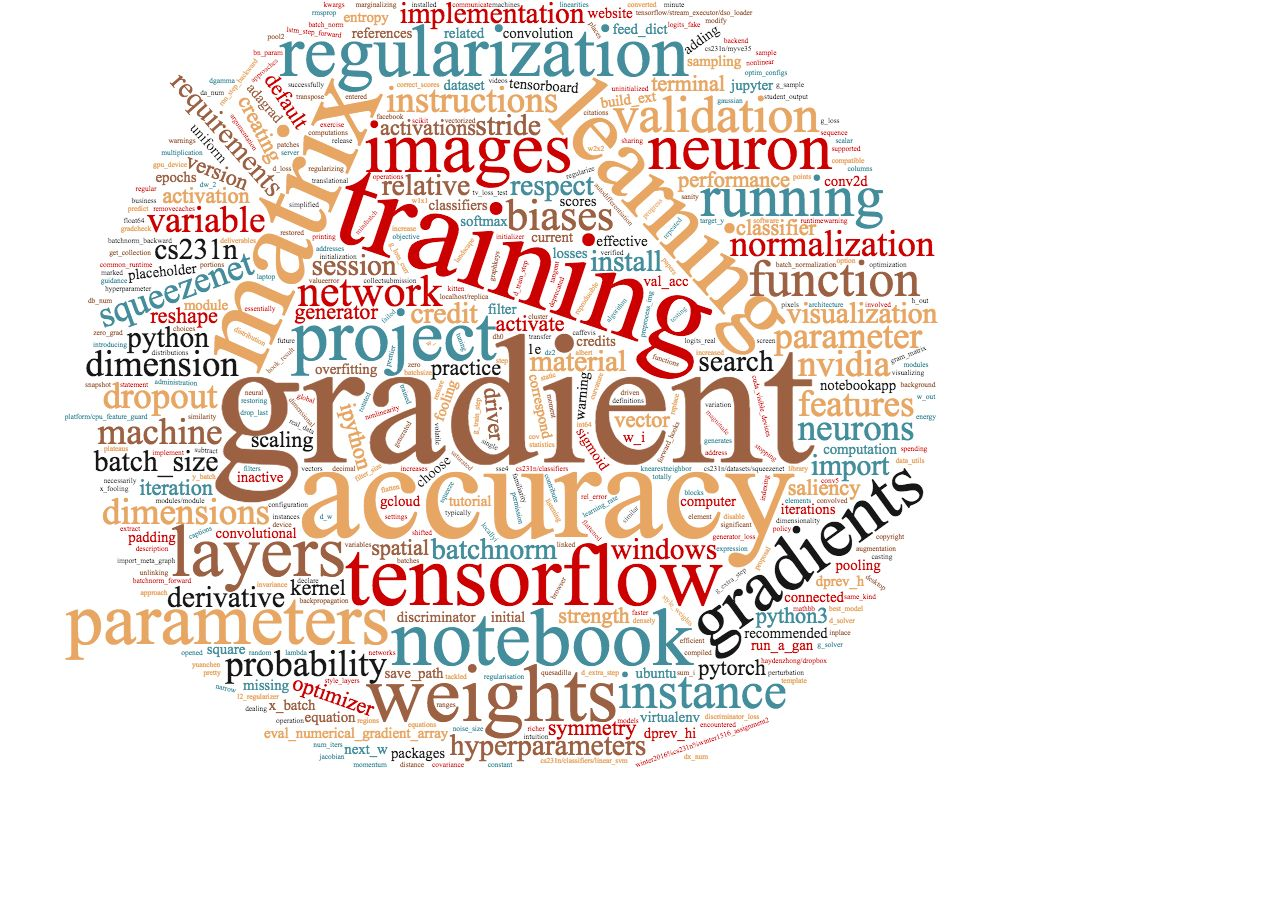
==== src/forum_archive_server/wordclouds/consolidated/index.html @ 58bf1335 "Added wordclouds" ====
<!DOCTYPE html>
<html>
<head>
<!-- This Word Cloud was created at https://WordClouds.com -->
<title>Word Cloud</title>
</head>
<body style="margin:0">
<img alt="Word Cloud" src="wordcloud.jpg" usemap="#wordCloudMap">
<map name="wordCloudMap">
<area shape="rect" alt="16" href="http://mono.stanford.edu:8080/serveFaqs?req=getFaqs&keyword=w_2" coords="424,340,440,348" target="wordcloud">
<area shape="rect" alt="12" href="http://mono.stanford.edu:8080/serveFaqs?req=getFaqs&keyword=cov" coords="528,432,540,440" target="wordcloud">
<area shape="rect" alt="12" href="http://mono.stanford.edu:8080/serveFaqs?req=getFaqs&keyword=dz2" coords="544,348,556,356" target="wordcloud">
<area shape="rect" alt="12" href="http://mono.stanford.edu:8080/serveFaqs?req=getFaqs&keyword=dh0" coords="492,332,504,340" target="wordcloud">
<area shape="rect" alt="20" href="http://mono.stanford.edu:8080/serveFaqs?req=getFaqs&keyword=d_w" coords="316,512,336,524" target="wordcloud">
<area shape="rect" alt="24" href="http://mono.stanford.edu:8080/serveFaqs?req=getFaqs&keyword=w2x2" coords="584,144,608,152" target="wordcloud">
<area shape="rect" alt="12" href="http://mono.stanford.edu:8080/serveFaqs?req=getFaqs&keyword=step" coords="496,356,508,368" target="wordcloud">
<area shape="rect" alt="20" href="http://mono.stanford.edu:8080/serveFaqs?req=getFaqs&keyword=zero" coords="404,360,424,368" target="wordcloud">
<area shape="rect" alt="20" href="http://mono.stanford.edu:8080/serveFaqs?req=getFaqs&keyword=w1x1" coords="408,196,428,204" target="wordcloud">
<area shape="rect" alt="24" href="http://mono.stanford.edu:8080/serveFaqs?req=getFaqs&keyword=dw_2" coords="196,180,220,192" target="wordcloud">
<area shape="rect" alt="20" href="http://mono.stanford.edu:8080/serveFaqs?req=getFaqs&keyword=sse4" coords="492,464,512,472" target="wordcloud">
<area shape="rect" alt="20" href="http://mono.stanford.edu:8080/serveFaqs?req=getFaqs&keyword=sum_i" coords="676,668,696,680" target="wordcloud">
<area shape="rect" alt="24" href="http://mono.stanford.edu:8080/serveFaqs?req=getFaqs&keyword=h_out" coords="908,296,932,308" target="wordcloud">
<area shape="rect" alt="20" href="http://mono.stanford.edu:8080/serveFaqs?req=getFaqs&keyword=w_out" coords="916,392,936,404" target="wordcloud">
<area shape="rect" alt="16" href="http://mono.stanford.edu:8080/serveFaqs?req=getFaqs&keyword=int64" coords="576,420,592,428" target="wordcloud">
<area shape="rect" alt="24" href="http://mono.stanford.edu:8080/serveFaqs?req=getFaqs&keyword=pool2" coords="264,32,288,44" target="wordcloud">
<area shape="rect" alt="20" href="http://mono.stanford.edu:8080/serveFaqs?req=getFaqs&keyword=conv5" coords="820,476,840,484" target="wordcloud">
<area shape="rect" alt="24" href="http://mono.stanford.edu:8080/serveFaqs?req=getFaqs&keyword=scalar" coords="832,136,856,144" target="wordcloud">
<area shape="rect" alt="28" href="http://mono.stanford.edu:8080/serveFaqs?req=getFaqs&keyword=sample" coords="752,48,780,60" target="wordcloud">
<area shape="rect" alt="20" href="http://mono.stanford.edu:8080/serveFaqs?req=getFaqs&keyword=option" coords="836,256,856,268" target="wordcloud">
<area shape="rect" alt="24" href="http://mono.stanford.edu:8080/serveFaqs?req=getFaqs&keyword=modify" coords="704,16,728,28" target="wordcloud">
<area shape="rect" alt="24" href="http://mono.stanford.edu:8080/serveFaqs?req=getFaqs&keyword=marked" coords="100,268,124,276" target="wordcloud">
<area shape="rect" alt="20" href="http://mono.stanford.edu:8080/serveFaqs?req=getFaqs&keyword=places" coords="584,20,604,40" target="wordcloud">
<area shape="rect" alt="20" href="http://mono.stanford.edu:8080/serveFaqs?req=getFaqs&keyword=global" coords="296,392,316,404" target="wordcloud">
<area shape="rect" alt="20" href="http://mono.stanford.edu:8080/serveFaqs?req=getFaqs&keyword=g_loss" coords="820,116,840,128" target="wordcloud">
<area shape="rect" alt="20" href="http://mono.stanford.edu:8080/serveFaqs?req=getFaqs&keyword=ranges" coords="436,700,456,712" target="wordcloud">
<area shape="rect" alt="28" href="http://mono.stanford.edu:8080/serveFaqs?req=getFaqs&keyword=energy" coords="912,412,940,424" target="wordcloud">
<area shape="rect" alt="16" href="http://mono.stanford.edu:8080/serveFaqs?req=getFaqs&keyword=static" coords="540,372,556,384" target="wordcloud">
<area shape="rect" alt="20" href="http://mono.stanford.edu:8080/serveFaqs?req=getFaqs&keyword=points" coords="792,172,812,184" target="wordcloud">
<area shape="rect" alt="20" href="http://mono.stanford.edu:8080/serveFaqs?req=getFaqs&keyword=server" coords="280,148,300,156" target="wordcloud">
<area shape="rect" alt="20" href="http://mono.stanford.edu:8080/serveFaqs?req=getFaqs&keyword=videos" coords="488,76,508,84" target="wordcloud">
<area shape="rect" alt="20" href="http://mono.stanford.edu:8080/serveFaqs?req=getFaqs&keyword=policy" coords="772,524,792,536" target="wordcloud">
<area shape="rect" alt="20" href="http://mono.stanford.edu:8080/serveFaqs?req=getFaqs&keyword=pixels" coords="780,300,800,312" target="wordcloud">
<area shape="rect" alt="20" href="http://mono.stanford.edu:8080/serveFaqs?req=getFaqs&keyword=scikit" coords="412,116,432,124" target="wordcloud">
<area shape="rect" alt="20" href="http://mono.stanford.edu:8080/serveFaqs?req=getFaqs&keyword=device" coords="272,520,292,528" target="wordcloud">
<area shape="rect" alt="24" href="http://mono.stanford.edu:8080/serveFaqs?req=getFaqs&keyword=mathbb" coords="792,604,816,612" target="wordcloud">
<area shape="rect" alt="24" href="http://mono.stanford.edu:8080/serveFaqs?req=getFaqs&keyword=random" coords="248,648,272,656" target="wordcloud">
<area shape="rect" alt="24" href="http://mono.stanford.edu:8080/serveFaqs?req=getFaqs&keyword=opened" coords="180,648,204,660" target="wordcloud">
<area shape="rect" alt="28" href="http://mono.stanford.edu:8080/serveFaqs?req=getFaqs&keyword=kwargs" coords="320,0,348,12" target="wordcloud">
<area shape="rect" alt="20" href="http://mono.stanford.edu:8080/serveFaqs?req=getFaqs&keyword=d_loss" coords="272,164,292,176" target="wordcloud">
<area shape="rect" alt="24" href="http://mono.stanford.edu:8080/serveFaqs?req=getFaqs&keyword=models" coords="616,716,640,724" target="wordcloud">
<area shape="rect" alt="20" href="http://mono.stanford.edu:8080/serveFaqs?req=getFaqs&keyword=single" coords="480,436,500,452" target="wordcloud">
<area shape="rect" alt="20" href="http://mono.stanford.edu:8080/serveFaqs?req=getFaqs&keyword=laptop" coords="256,272,276,284" target="wordcloud">
<area shape="rect" alt="20" href="http://mono.stanford.edu:8080/serveFaqs?req=getFaqs&keyword=screen" coords="756,336,776,344" target="wordcloud">
<area shape="rect" alt="24" href="http://mono.stanford.edu:8080/serveFaqs?req=getFaqs&keyword=faster" coords="628,608,652,616" target="wordcloud">
<area shape="rect" alt="28" href="http://mono.stanford.edu:8080/serveFaqs?req=getFaqs&keyword=dgamma" coords="208,76,236,88" target="wordcloud">
<area shape="rect" alt="24" href="http://mono.stanford.edu:8080/serveFaqs?req=getFaqs&keyword=pretty" coords="200,668,224,680" target="wordcloud">
<area shape="rect" alt="24" href="http://mono.stanford.edu:8080/serveFaqs?req=getFaqs&keyword=kitten" coords="444,284,468,292" target="wordcloud">
<area shape="rect" alt="16" href="http://mono.stanford.edu:8080/serveFaqs?req=getFaqs&keyword=papers" coords="660,256,676,276" target="wordcloud">
<area shape="rect" alt="20" href="http://mono.stanford.edu:8080/serveFaqs?req=getFaqs&keyword=sanity" coords="680,192,700,204" target="wordcloud">
<area shape="rect" alt="20" href="http://mono.stanford.edu:8080/serveFaqs?req=getFaqs&keyword=neural" coords="244,388,264,396" target="wordcloud">
<area shape="rect" alt="24" href="http://mono.stanford.edu:8080/serveFaqs?req=getFaqs&keyword=richer" coords="524,724,548,732" target="wordcloud">
<area shape="rect" alt="28" href="http://mono.stanford.edu:8080/serveFaqs?req=getFaqs&keyword=da_num" coords="200,88,228,100" target="wordcloud">
<area shape="rect" alt="32" href="http://mono.stanford.edu:8080/serveFaqs?req=getFaqs&keyword=db_num" coords="84,296,116,308" target="wordcloud">
<area shape="rect" alt="24" href="http://mono.stanford.edu:8080/serveFaqs?req=getFaqs&keyword=lambda" coords="284,648,308,656" target="wordcloud">
<area shape="rect" alt="28" href="http://mono.stanford.edu:8080/serveFaqs?req=getFaqs&keyword=narrow" coords="212,684,240,696" target="wordcloud">
<area shape="rect" alt="20" href="http://mono.stanford.edu:8080/serveFaqs?req=getFaqs&keyword=future" coords="276,336,296,344" target="wordcloud">
<area shape="rect" alt="28" href="http://mono.stanford.edu:8080/serveFaqs?req=getFaqs&keyword=minute" coords="660,0,688,8" target="wordcloud">
<area shape="rect" alt="16" href="http://mono.stanford.edu:8080/serveFaqs?req=getFaqs&keyword=failed" coords="380,308,396,324" target="wordcloud">
<area shape="rect" alt="12" href="http://mono.stanford.edu:8080/serveFaqs?req=getFaqs&keyword=tuning" coords="456,332,468,352" target="wordcloud">
<area shape="rect" alt="20" href="http://mono.stanford.edu:8080/serveFaqs?req=getFaqs&keyword=blocks" coords="684,488,704,496" target="wordcloud">
<area shape="rect" alt="12" href="http://mono.stanford.edu:8080/serveFaqs?req=getFaqs&keyword=moment" coords="544,392,556,420" target="wordcloud">
<area shape="rect" alt="20" href="http://mono.stanford.edu:8080/serveFaqs?req=getFaqs&keyword=linked" coords="556,540,576,548" target="wordcloud">
<area shape="rect" alt="24" href="http://mono.stanford.edu:8080/serveFaqs?req=getFaqs&keyword=albert" coords="572,348,596,356" target="wordcloud">
<area shape="rect" alt="20" href="http://mono.stanford.edu:8080/serveFaqs?req=getFaqs&keyword=driven" coords="620,388,640,396" target="wordcloud">
<area shape="rect" alt="32" href="http://mono.stanford.edu:8080/serveFaqs?req=getFaqs&keyword=dx_num" coords="680,752,712,764" target="wordcloud">
<area shape="rect" alt="24" href="http://mono.stanford.edu:8080/serveFaqs?req=getFaqs&keyword=dealing" coords="244,704,268,716" target="wordcloud">
<area shape="rect" alt="28" href="http://mono.stanford.edu:8080/serveFaqs?req=getFaqs&keyword=casting" coords="868,552,896,564" target="wordcloud">
<area shape="rect" alt="28" href="http://mono.stanford.edu:8080/serveFaqs?req=getFaqs&keyword=float64" coords="120,216,148,224" target="wordcloud">
<area shape="rect" alt="24" href="http://mono.stanford.edu:8080/serveFaqs?req=getFaqs&keyword=choices" coords="172,324,196,332" target="wordcloud">
<area shape="rect" alt="24" href="http://mono.stanford.edu:8080/serveFaqs?req=getFaqs&keyword=entered" coords="344,92,368,100" target="wordcloud">
<area shape="rect" alt="24" href="http://mono.stanford.edu:8080/serveFaqs?req=getFaqs&keyword=tackled" coords="444,672,468,680" target="wordcloud">
<area shape="rect" alt="20" href="http://mono.stanford.edu:8080/serveFaqs?req=getFaqs&keyword=browser" coords="548,576,568,600" target="wordcloud">
<area shape="rect" alt="32" href="http://mono.stanford.edu:8080/serveFaqs?req=getFaqs&keyword=rmsprop" coords="308,8,340,20" target="wordcloud">
<area shape="rect" alt="24" href="http://mono.stanford.edu:8080/serveFaqs?req=getFaqs&keyword=shifted" coords="412,528,436,536" target="wordcloud">
<area shape="rect" alt="24" href="http://mono.stanford.edu:8080/serveFaqs?req=getFaqs&keyword=declare" coords="296,576,320,584" target="wordcloud">
<area shape="rect" alt="24" href="http://mono.stanford.edu:8080/serveFaqs?req=getFaqs&keyword=inplace" coords="828,628,852,640" target="wordcloud">
<area shape="rect" alt="24" href="http://mono.stanford.edu:8080/serveFaqs?req=getFaqs&keyword=filters" coords="240,464,264,472" target="wordcloud">
<area shape="rect" alt="28" href="http://mono.stanford.edu:8080/serveFaqs?req=getFaqs&keyword=extract" coords="116,524,144,532" target="wordcloud">
<area shape="rect" alt="12" href="http://mono.stanford.edu:8080/serveFaqs?req=getFaqs&keyword=tangent" coords="548,260,560,284" target="wordcloud">
<area shape="rect" alt="20" href="http://mono.stanford.edu:8080/serveFaqs?req=getFaqs&keyword=cluster" coords="528,312,548,320" target="wordcloud">
<area shape="rect" alt="24" href="http://mono.stanford.edu:8080/serveFaqs?req=getFaqs&keyword=regions" coords="356,716,380,728" target="wordcloud">
<area shape="rect" alt="24" href="http://mono.stanford.edu:8080/serveFaqs?req=getFaqs&keyword=library" coords="788,464,812,476" target="wordcloud">
<area shape="rect" alt="24" href="http://mono.stanford.edu:8080/serveFaqs?req=getFaqs&keyword=patches" coords="276,140,300,152" target="wordcloud">
<area shape="rect" alt="28" href="http://mono.stanford.edu:8080/serveFaqs?req=getFaqs&keyword=disable" coords="720,512,748,520" target="wordcloud">
<area shape="rect" alt="16" href="http://mono.stanford.edu:8080/serveFaqs?req=getFaqs&keyword=rotated" coords="356,392,372,416" target="wordcloud">
<area shape="rect" alt="24" href="http://mono.stanford.edu:8080/serveFaqs?req=getFaqs&keyword=desktop" coords="864,572,888,592" target="wordcloud">
<area shape="rect" alt="20" href="http://mono.stanford.edu:8080/serveFaqs?req=getFaqs&keyword=testing" coords="668,304,688,324" target="wordcloud">
<area shape="rect" alt="32" href="http://mono.stanford.edu:8080/serveFaqs?req=getFaqs&keyword=columns" coords="844,164,876,172" target="wordcloud">
<area shape="rect" alt="24" href="http://mono.stanford.edu:8080/serveFaqs?req=getFaqs&keyword=sharing" coords="620,136,644,148" target="wordcloud">
<area shape="rect" alt="28" href="http://mono.stanford.edu:8080/serveFaqs?req=getFaqs&keyword=regular" coords="132,184,160,196" target="wordcloud">
<area shape="rect" alt="28" href="http://mono.stanford.edu:8080/serveFaqs?req=getFaqs&keyword=release" coords="328,136,356,144" target="wordcloud">
<area shape="rect" alt="20" href="http://mono.stanford.edu:8080/serveFaqs?req=getFaqs&keyword=flatten" coords="380,484,400,496" target="wordcloud">
<area shape="rect" alt="24" href="http://mono.stanford.edu:8080/serveFaqs?req=getFaqs&keyword=y_batch" coords="192,472,216,484" target="wordcloud">
<area shape="rect" alt="24" href="http://mono.stanford.edu:8080/serveFaqs?req=getFaqs&keyword=element" coords="688,512,712,520" target="wordcloud">
<area shape="rect" alt="24" href="http://mono.stanford.edu:8080/serveFaqs?req=getFaqs&keyword=vectors" coords="300,464,324,472" target="wordcloud">
<area shape="rect" alt="20" href="http://mono.stanford.edu:8080/serveFaqs?req=getFaqs&keyword=totally" coords="652,472,672,484" target="wordcloud">
<area shape="rect" alt="16" href="http://mono.stanford.edu:8080/serveFaqs?req=getFaqs&keyword=trained" coords="396,384,412,408" target="wordcloud">
<area shape="rect" alt="24" href="http://mono.stanford.edu:8080/serveFaqs?req=getFaqs&keyword=address" coords="704,448,728,456" target="wordcloud">
<area shape="rect" alt="24" href="http://mono.stanford.edu:8080/serveFaqs?req=getFaqs&keyword=densely" coords="632,616,656,628" target="wordcloud">
<area shape="rect" alt="24" href="http://mono.stanford.edu:8080/serveFaqs?req=getFaqs&keyword=batches" coords="396,556,420,564" target="wordcloud">
<area shape="rect" alt="20" href="http://mono.stanford.edu:8080/serveFaqs?req=getFaqs&keyword=similar" coords="620,504,640,524" target="wordcloud">
<area shape="rect" alt="16" href="http://mono.stanford.edu:8080/serveFaqs?req=getFaqs&keyword=squeeze" coords="440,480,456,504" target="wordcloud">
<area shape="rect" alt="32" href="http://mono.stanford.edu:8080/serveFaqs?req=getFaqs&keyword=modules" coords="900,360,932,368" target="wordcloud">
<area shape="rect" alt="32" href="http://mono.stanford.edu:8080/serveFaqs?req=getFaqs&keyword=backend" coords="720,36,752,44" target="wordcloud">
<area shape="rect" alt="24" href="http://mono.stanford.edu:8080/serveFaqs?req=getFaqs&keyword=decimal" coords="332,464,356,472" target="wordcloud">
<area shape="rect" alt="12" href="http://mono.stanford.edu:8080/serveFaqs?req=getFaqs&keyword=replace" coords="668,392,680,416" target="wordcloud">
<area shape="rect" alt="28" href="http://mono.stanford.edu:8080/serveFaqs?req=getFaqs&keyword=predict" coords="124,204,152,216" target="wordcloud">
<area shape="rect" alt="12" href="http://mono.stanford.edu:8080/serveFaqs?req=getFaqs&keyword=restore" coords="432,380,444,400" target="wordcloud">
<area shape="rect" alt="28" href="http://mono.stanford.edu:8080/serveFaqs?req=getFaqs&keyword=machines" coords="492,0,520,8" target="wordcloud">
<area shape="rect" alt="24" href="http://mono.stanford.edu:8080/serveFaqs?req=getFaqs&keyword=settings" coords="384,512,408,524" target="wordcloud">
<area shape="rect" alt="28" href="http://mono.stanford.edu:8080/serveFaqs?req=getFaqs&keyword=snapshot" coords="84,380,112,392" target="wordcloud">
<area shape="rect" alt="28" href="http://mono.stanford.edu:8080/serveFaqs?req=getFaqs&keyword=template" coords="780,676,808,688" target="wordcloud">
<area shape="rect" alt="28" href="http://mono.stanford.edu:8080/serveFaqs?req=getFaqs&keyword=involved" coords="864,300,892,308" target="wordcloud">
<area shape="rect" alt="16" href="http://mono.stanford.edu:8080/serveFaqs?req=getFaqs&keyword=indexing" coords="756,472,772,504" target="wordcloud">
<area shape="rect" alt="24" href="http://mono.stanford.edu:8080/serveFaqs?req=getFaqs&keyword=repeated" coords="660,216,684,240" target="wordcloud">
<area shape="rect" alt="32" href="http://mono.stanford.edu:8080/serveFaqs?req=getFaqs&keyword=distance" coords="396,760,428,768" target="wordcloud">
<area shape="rect" alt="24" href="http://mono.stanford.edu:8080/serveFaqs?req=getFaqs&keyword=verified" coords="600,248,624,256" target="wordcloud">
<area shape="rect" alt="28" href="http://mono.stanford.edu:8080/serveFaqs?req=getFaqs&keyword=captions" coords="188,524,216,540" target="wordcloud">
<area shape="rect" alt="32" href="http://mono.stanford.edu:8080/serveFaqs?req=getFaqs&keyword=jacobian" coords="316,752,348,764" target="wordcloud">
<area shape="rect" alt="24" href="http://mono.stanford.edu:8080/serveFaqs?req=getFaqs&keyword=caffevis" coords="572,328,596,336" target="wordcloud">
<area shape="rect" alt="28" href="http://mono.stanford.edu:8080/serveFaqs?req=getFaqs&keyword=elements" coords="784,496,812,504" target="wordcloud">
<area shape="rect" alt="28" href="http://mono.stanford.edu:8080/serveFaqs?req=getFaqs&keyword=approach" coords="140,588,168,600" target="wordcloud">
<area shape="rect" alt="32" href="http://mono.stanford.edu:8080/serveFaqs?req=getFaqs&keyword=exercise" coords="316,120,348,128" target="wordcloud">
<area shape="rect" alt="28" href="http://mono.stanford.edu:8080/serveFaqs?req=getFaqs&keyword=g_solver" coords="816,640,844,652" target="wordcloud">
<area shape="rect" alt="28" href="http://mono.stanford.edu:8080/serveFaqs?req=getFaqs&keyword=sequence" coords="820,128,848,140" target="wordcloud">
<area shape="rect" alt="28" href="http://mono.stanford.edu:8080/serveFaqs?req=getFaqs&keyword=guidance" coords="100,276,128,288" target="wordcloud">
<area shape="rect" alt="28" href="http://mono.stanford.edu:8080/serveFaqs?req=getFaqs&keyword=gaussian" coords="716,96,744,108" target="wordcloud">
<area shape="rect" alt="36" href="http://mono.stanford.edu:8080/serveFaqs?req=getFaqs&keyword=yuanchen" coords="188,660,224,672" target="wordcloud">
<area shape="rect" alt="32" href="http://mono.stanford.edu:8080/serveFaqs?req=getFaqs&keyword=bn_param" coords="252,48,284,60" target="wordcloud">
<area shape="rect" alt="32" href="http://mono.stanford.edu:8080/serveFaqs?req=getFaqs&keyword=g_sample" coords="776,80,808,92" target="wordcloud">
<area shape="rect" alt="28" href="http://mono.stanford.edu:8080/serveFaqs?req=getFaqs&keyword=restored" coords="280,228,308,236" target="wordcloud">
<area shape="rect" alt="28" href="http://mono.stanford.edu:8080/serveFaqs?req=getFaqs&keyword=warnings" coords="168,136,196,148" target="wordcloud">
<area shape="rect" alt="20" href="http://mono.stanford.edu:8080/serveFaqs?req=getFaqs&keyword=proposal" coords="752,544,772,572" target="wordcloud">
<area shape="rect" alt="28" href="http://mono.stanford.edu:8080/serveFaqs?req=getFaqs&keyword=software" coords="752,216,780,224" target="wordcloud">
<area shape="rect" alt="20" href="http://mono.stanford.edu:8080/serveFaqs?req=getFaqs&keyword=locallyi" coords="480,520,500,544" target="wordcloud">
<area shape="rect" alt="28" href="http://mono.stanford.edu:8080/serveFaqs?req=getFaqs&keyword=d_solver" coords="828,616,856,628" target="wordcloud">
<area shape="rect" alt="24" href="http://mono.stanford.edu:8080/serveFaqs?req=getFaqs&keyword=printing" coords="312,232,336,244" target="wordcloud">
<area shape="rect" alt="28" href="http://mono.stanford.edu:8080/serveFaqs?req=getFaqs&keyword=stopping" coords="752,444,780,464" target="wordcloud">
<area shape="rect" alt="32" href="http://mono.stanford.edu:8080/serveFaqs?req=getFaqs&keyword=business" coords="128,196,160,204" target="wordcloud">
<area shape="rect" alt="12" href="http://mono.stanford.edu:8080/serveFaqs?req=getFaqs&keyword=prettier" coords="384,344,396,368" target="wordcloud">
<area shape="rect" alt="32" href="http://mono.stanford.edu:8080/serveFaqs?req=getFaqs&keyword=plateaus" coords="100,444,132,456" target="wordcloud">
<area shape="rect" alt="28" href="http://mono.stanford.edu:8080/serveFaqs?req=getFaqs&keyword=spending" coords="900,444,928,456" target="wordcloud">
<area shape="rect" alt="28" href="http://mono.stanford.edu:8080/serveFaqs?req=getFaqs&keyword=networks" coords="368,648,396,656" target="wordcloud">
<area shape="rect" alt="32" href="http://mono.stanford.edu:8080/serveFaqs?req=getFaqs&keyword=constant" coords="484,760,516,768" target="wordcloud">
<area shape="rect" alt="28" href="http://mono.stanford.edu:8080/serveFaqs?req=getFaqs&keyword=subtract" coords="192,444,220,456" target="wordcloud">
<area shape="rect" alt="28" href="http://mono.stanford.edu:8080/serveFaqs?req=getFaqs&keyword=compiled" coords="684,648,712,660" target="wordcloud">
<area shape="rect" alt="28" href="http://mono.stanford.edu:8080/serveFaqs?req=getFaqs&keyword=facebook" coords="376,112,404,120" target="wordcloud">
<area shape="rect" alt="12" href="http://mono.stanford.edu:8080/serveFaqs?req=getFaqs&keyword=volatile" coords="432,420,444,448" target="wordcloud">
<area shape="rect" alt="28" href="http://mono.stanford.edu:8080/serveFaqs?req=getFaqs&keyword=target_y" coords="700,216,728,228" target="wordcloud">
<area shape="rect" alt="28" href="http://mono.stanford.edu:8080/serveFaqs?req=getFaqs&keyword=increase" coords="392,224,420,232" target="wordcloud">
<area shape="rect" alt="32" href="http://mono.stanford.edu:8080/serveFaqs?req=getFaqs&keyword=portions" coords="196,260,228,272" target="wordcloud">
<area shape="rect" alt="24" href="http://mono.stanford.edu:8080/serveFaqs?req=getFaqs&keyword=transfer" coords="528,332,552,340" target="wordcloud">
<area shape="rect" alt="24" href="http://mono.stanford.edu:8080/serveFaqs?req=getFaqs&keyword=progress" coords="640,196,664,220" target="wordcloud">
<area shape="rect" alt="36" href="http://mono.stanford.edu:8080/serveFaqs?req=getFaqs&keyword=momentum" coords="352,760,388,768" target="wordcloud">
<area shape="rect" alt="36" href="http://mono.stanford.edu:8080/serveFaqs?req=getFaqs&keyword=copyright" coords="872,532,908,544" target="wordcloud">
<area shape="rect" alt="36" href="http://mono.stanford.edu:8080/serveFaqs?req=getFaqs&keyword=supported" coords="828,144,864,156" target="wordcloud">
<area shape="rect" alt="36" href="http://mono.stanford.edu:8080/serveFaqs?req=getFaqs&keyword=converted" coords="624,0,660,8" target="wordcloud">
<area shape="rect" alt="32" href="http://mono.stanford.edu:8080/serveFaqs?req=getFaqs&keyword=installed" coords="408,0,440,8" target="wordcloud">
<area shape="rect" alt="36" href="http://mono.stanford.edu:8080/serveFaqs?req=getFaqs&keyword=unlinking" coords="136,568,172,580" target="wordcloud">
<area shape="rect" alt="32" href="http://mono.stanford.edu:8080/serveFaqs?req=getFaqs&keyword=nonlinear" coords="744,56,776,68" target="wordcloud">
<area shape="rect" alt="28" href="http://mono.stanford.edu:8080/serveFaqs?req=getFaqs&keyword=instances" coords="272,512,300,520" target="wordcloud">
<area shape="rect" alt="28" href="http://mono.stanford.edu:8080/serveFaqs?req=getFaqs&keyword=real_data" coords="288,416,316,436" target="wordcloud">
<area shape="rect" alt="28" href="http://mono.stanford.edu:8080/serveFaqs?req=getFaqs&keyword=restoring" coords="240,396,268,408" target="wordcloud">
<area shape="rect" alt="28" href="http://mono.stanford.edu:8080/serveFaqs?req=getFaqs&keyword=saturated" coords="448,448,476,472" target="wordcloud">
<area shape="rect" alt="28" href="http://mono.stanford.edu:8080/serveFaqs?req=getFaqs&keyword=variables" coords="344,540,372,548" target="wordcloud">
<area shape="rect" alt="32" href="http://mono.stanford.edu:8080/serveFaqs?req=getFaqs&keyword=gradcheck" coords="120,224,152,236" target="wordcloud">
<area shape="rect" alt="32" href="http://mono.stanford.edu:8080/serveFaqs?req=getFaqs&keyword=zero_grad" coords="92,328,124,340" target="wordcloud">
<area shape="rect" alt="20" href="http://mono.stanford.edu:8080/serveFaqs?req=getFaqs&keyword=generated" coords="392,420,412,448" target="wordcloud">
<area shape="rect" alt="24" href="http://mono.stanford.edu:8080/serveFaqs?req=getFaqs&keyword=flattened" coords="580,520,604,544" target="wordcloud">
<area shape="rect" alt="28" href="http://mono.stanford.edu:8080/serveFaqs?req=getFaqs&keyword=drop_last" coords="240,408,268,420" target="wordcloud">
<area shape="rect" alt="32" href="http://mono.stanford.edu:8080/serveFaqs?req=getFaqs&keyword=intuition" coords="520,732,552,740" target="wordcloud">
<area shape="rect" alt="16" href="http://mono.stanford.edu:8080/serveFaqs?req=getFaqs&keyword=graphkeys" coords="488,248,504,284" target="wordcloud">
<area shape="rect" alt="36" href="http://mono.stanford.edu:8080/serveFaqs?req=getFaqs&keyword=x_fooling" coords="96,484,132,496" target="wordcloud">
<area shape="rect" alt="20" href="http://mono.stanford.edu:8080/serveFaqs?req=getFaqs&keyword=listening" coords="544,496,564,524" target="wordcloud">
<area shape="rect" alt="32" href="http://mono.stanford.edu:8080/serveFaqs?req=getFaqs&keyword=operation" coords="272,716,304,728" target="wordcloud">
<area shape="rect" alt="32" href="http://mono.stanford.edu:8080/serveFaqs?req=getFaqs&keyword=num_iters" coords="312,740,344,752" target="wordcloud">
<area shape="rect" alt="32" href="http://mono.stanford.edu:8080/serveFaqs?req=getFaqs&keyword=efficient" coords="676,636,708,644" target="wordcloud">
<area shape="rect" alt="28" href="http://mono.stanford.edu:8080/serveFaqs?req=getFaqs&keyword=generates" coords="704,436,732,448" target="wordcloud">
<area shape="rect" alt="32" href="http://mono.stanford.edu:8080/serveFaqs?req=getFaqs&keyword=addresses" coords="316,244,348,252" target="wordcloud">
<area shape="rect" alt="32" href="http://mono.stanford.edu:8080/serveFaqs?req=getFaqs&keyword=transpose" coords="296,92,328,104" target="wordcloud">
<area shape="rect" alt="24" href="http://mono.stanford.edu:8080/serveFaqs?req=getFaqs&keyword=minibatch" coords="356,208,380,236" target="wordcloud">
<area shape="rect" alt="28" href="http://mono.stanford.edu:8080/serveFaqs?req=getFaqs&keyword=functions" coords="652,352,680,368" target="wordcloud">
<area shape="rect" alt="32" href="http://mono.stanford.edu:8080/serveFaqs?req=getFaqs&keyword=citations" coords="580,108,612,116" target="wordcloud">
<area shape="rect" alt="32" href="http://mono.stanford.edu:8080/serveFaqs?req=getFaqs&keyword=statement" coords="120,380,152,388" target="wordcloud">
<area shape="rect" alt="28" href="http://mono.stanford.edu:8080/serveFaqs?req=getFaqs&keyword=magnitude" coords="704,408,732,436" target="wordcloud">
<area shape="rect" alt="28" href="http://mono.stanford.edu:8080/serveFaqs?req=getFaqs&keyword=variation" coords="704,400,732,408" target="wordcloud">
<area shape="rect" alt="36" href="http://mono.stanford.edu:8080/serveFaqs?req=getFaqs&keyword=same_kind" coords="844,592,880,604" target="wordcloud">
<area shape="rect" alt="28" href="http://mono.stanford.edu:8080/serveFaqs?req=getFaqs&keyword=objective" coords="392,232,420,244" target="wordcloud">
<area shape="rect" alt="16" href="http://mono.stanford.edu:8080/serveFaqs?req=getFaqs&keyword=curvature" coords="588,372,604,400" target="wordcloud">
<area shape="rect" alt="28" href="http://mono.stanford.edu:8080/serveFaqs?req=getFaqs&keyword=rel_error" coords="580,492,608,504" target="wordcloud">
<area shape="rect" alt="32" href="http://mono.stanford.edu:8080/serveFaqs?req=getFaqs&keyword=convolved" coords="816,496,848,504" target="wordcloud">
<area shape="rect" alt="24" href="http://mono.stanford.edu:8080/serveFaqs?req=getFaqs&keyword=landscape" coords="452,236,476,264" target="wordcloud">
<area shape="rect" alt="24" href="http://mono.stanford.edu:8080/serveFaqs?req=getFaqs&keyword=algorithm" coords="604,296,628,324" target="wordcloud">
<area shape="rect" alt="32" href="http://mono.stanford.edu:8080/serveFaqs?req=getFaqs&keyword=implement" coords="152,448,184,460" target="wordcloud">
<area shape="rect" alt="28" href="http://mono.stanford.edu:8080/serveFaqs?req=getFaqs&keyword=increases" coords="400,464,428,472" target="wordcloud">
<area shape="rect" alt="36" href="http://mono.stanford.edu:8080/serveFaqs?req=getFaqs&keyword=equations" coords="404,720,440,732" target="wordcloud">
<area shape="rect" alt="32" href="http://mono.stanford.edu:8080/serveFaqs?req=getFaqs&keyword=increased" coords="696,348,728,356" target="wordcloud">
<area shape="rect" alt="28" href="http://mono.stanford.edu:8080/serveFaqs?req=getFaqs&keyword=typically" coords="444,508,472,520" target="wordcloud">
<area shape="rect" alt="28" href="http://mono.stanford.edu:8080/serveFaqs?req=getFaqs&keyword=batchsize" coords="404,368,432,376" target="wordcloud">
<area shape="rect" alt="36" href="http://mono.stanford.edu:8080/serveFaqs?req=getFaqs&keyword=data_utils" coords="892,456,928,468" target="wordcloud">
<area shape="rect" alt="32" href="http://mono.stanford.edu:8080/serveFaqs?req=getFaqs&keyword=noise_size" coords="452,724,484,736" target="wordcloud">
<area shape="rect" alt="32" href="http://mono.stanford.edu:8080/serveFaqs?req=getFaqs&keyword=invariance" coords="256,580,288,588" target="wordcloud">
<area shape="rect" alt="32" href="http://mono.stanford.edu:8080/serveFaqs?req=getFaqs&keyword=expression" coords="716,544,748,556" target="wordcloud">
<area shape="rect" alt="36" href="http://mono.stanford.edu:8080/serveFaqs?req=getFaqs&keyword=background" coords="900,380,936,392" target="wordcloud">
<area shape="rect" alt="40" href="http://mono.stanford.edu:8080/serveFaqs?req=getFaqs&keyword=compatible" coords="828,156,868,168" target="wordcloud">
<area shape="rect" alt="36" href="http://mono.stanford.edu:8080/serveFaqs?req=getFaqs&keyword=batch_norm" coords="308,20,344,32" target="wordcloud">
<area shape="rect" alt="32" href="http://mono.stanford.edu:8080/serveFaqs?req=getFaqs&keyword=similarity" coords="188,412,220,424" target="wordcloud">
<area shape="rect" alt="16" href="http://mono.stanford.edu:8080/serveFaqs?req=getFaqs&keyword=permission" coords="508,492,524,524" target="wordcloud">
<area shape="rect" alt="16" href="http://mono.stanford.edu:8080/serveFaqs?req=getFaqs&keyword=contribute" coords="544,472,560,504" target="wordcloud">
<area shape="rect" alt="28" href="http://mono.stanford.edu:8080/serveFaqs?req=getFaqs&keyword=statistics" coords="528,440,556,448" target="wordcloud">
<area shape="rect" alt="32" href="http://mono.stanford.edu:8080/serveFaqs?req=getFaqs&keyword=approaches" coords="248,56,280,84" target="wordcloud">
<area shape="rect" alt="32" href="http://mono.stanford.edu:8080/serveFaqs?req=getFaqs&keyword=regularize" coords="564,164,596,180" target="wordcloud">
<area shape="rect" alt="32" href="http://mono.stanford.edu:8080/serveFaqs?req=getFaqs&keyword=quesadilla" coords="540,668,572,680" target="wordcloud">
<area shape="rect" alt="20" href="http://mono.stanford.edu:8080/serveFaqs?req=getFaqs&keyword=deprecated" coords="548,276,568,308" target="wordcloud">
<area shape="rect" alt="36" href="http://mono.stanford.edu:8080/serveFaqs?req=getFaqs&keyword=gpu_device" coords="152,160,188,172" target="wordcloud">
<area shape="rect" alt="40" href="http://mono.stanford.edu:8080/serveFaqs?req=getFaqs&keyword=covariance" coords="428,760,468,768" target="wordcloud">
<area shape="rect" alt="32" href="http://mono.stanford.edu:8080/serveFaqs?req=getFaqs&keyword=vectorized" coords="444,116,476,124" target="wordcloud">
<area shape="rect" alt="32" href="http://mono.stanford.edu:8080/serveFaqs?req=getFaqs&keyword=simplified" coords="288,200,320,212" target="wordcloud">
<area shape="rect" alt="32" href="http://mono.stanford.edu:8080/serveFaqs?req=getFaqs&keyword=valueerror" coords="308,276,340,284" target="wordcloud">
<area shape="rect" alt="32" href="http://mono.stanford.edu:8080/serveFaqs?req=getFaqs&keyword=operations" coords="372,172,404,184" target="wordcloud">
<area shape="rect" alt="36" href="http://mono.stanford.edu:8080/serveFaqs?req=getFaqs&keyword=best_model" coords="828,604,864,616" target="wordcloud">
<area shape="rect" alt="44" href="http://mono.stanford.edu:8080/serveFaqs?req=getFaqs&keyword=encountered" coords="696,720,740,728" target="wordcloud">
<area shape="rect" alt="32" href="http://mono.stanford.edu:8080/serveFaqs?req=getFaqs&keyword=initializer" coords="496,232,528,240" target="wordcloud">
<area shape="rect" alt="40" href="http://mono.stanford.edu:8080/serveFaqs?req=getFaqs&keyword=visualizing" coords="888,368,928,380" target="wordcloud">
<area shape="rect" alt="32" href="http://mono.stanford.edu:8080/serveFaqs?req=getFaqs&keyword=essentially" coords="244,304,276,316" target="wordcloud">
<area shape="rect" alt="36" href="http://mono.stanford.edu:8080/serveFaqs?req=getFaqs&keyword=introducing" coords="92,340,128,352" target="wordcloud">
<area shape="rect" alt="40" href="http://mono.stanford.edu:8080/serveFaqs?req=getFaqs&keyword=gram_matrix" coords="888,344,928,368" target="wordcloud">
<area shape="rect" alt="32" href="http://mono.stanford.edu:8080/serveFaqs?req=getFaqs&keyword=significant" coords="720,520,752,532" target="wordcloud">
<area shape="rect" alt="28" href="http://mono.stanford.edu:8080/serveFaqs?req=getFaqs&keyword=dimensional" coords="288,396,316,428" target="wordcloud">
<area shape="rect" alt="40" href="http://mono.stanford.edu:8080/serveFaqs?req=getFaqs&keyword=necessarily" coords="100,476,140,488" target="wordcloud">
<area shape="rect" alt="16" href="http://mono.stanford.edu:8080/serveFaqs?req=getFaqs&keyword=familiarity" coords="512,472,528,504" target="wordcloud">
<area shape="rect" alt="40" href="http://mono.stanford.edu:8080/serveFaqs?req=getFaqs&keyword=logits_fake" coords="664,20,704,32" target="wordcloud">
<area shape="rect" alt="40" href="http://mono.stanford.edu:8080/serveFaqs?req=getFaqs&keyword=description" coords="132,544,172,556" target="wordcloud">
<area shape="rect" alt="36" href="http://mono.stanford.edu:8080/serveFaqs?req=getFaqs&keyword=linearities" coords="556,0,592,8" target="wordcloud">
<area shape="rect" alt="32" href="http://mono.stanford.edu:8080/serveFaqs?req=getFaqs&keyword=hook_result" coords="264,344,296,376" target="wordcloud">
<area shape="rect" alt="24" href="http://mono.stanford.edu:8080/serveFaqs?req=getFaqs&keyword=g_loss_curr" coords="388,240,412,276" target="wordcloud">
<area shape="rect" alt="32" href="http://mono.stanford.edu:8080/serveFaqs?req=getFaqs&keyword=filter_size" coords="352,464,384,484" target="wordcloud">
<area shape="rect" alt="32" href="http://mono.stanford.edu:8080/serveFaqs?req=getFaqs&keyword=logits_real" coords="684,336,716,348" target="wordcloud">
<area shape="rect" alt="32" href="http://mono.stanford.edu:8080/serveFaqs?req=getFaqs&keyword=definitions" coords="612,396,644,404" target="wordcloud">
<area shape="rect" alt="40" href="http://mono.stanford.edu:8080/serveFaqs?req=getFaqs&keyword=communicate" coords="452,0,492,8" target="wordcloud">
<area shape="rect" alt="40" href="http://mono.stanford.edu:8080/serveFaqs?req=getFaqs&keyword=successfully" coords="288,80,328,92" target="wordcloud">
<area shape="rect" alt="36" href="http://mono.stanford.edu:8080/serveFaqs?req=getFaqs&keyword=architecture" coords="808,300,844,308" target="wordcloud">
<area shape="rect" alt="36" href="http://mono.stanford.edu:8080/serveFaqs?req=getFaqs&keyword=style_layers" coords="324,676,360,688" target="wordcloud">
<area shape="rect" alt="40" href="http://mono.stanford.edu:8080/serveFaqs?req=getFaqs&keyword=perturbation" coords="764,668,804,680" target="wordcloud">
<area shape="rect" alt="20" href="http://mono.stanford.edu:8080/serveFaqs?req=getFaqs&keyword=d_train_step" coords="512,260,532,296" target="wordcloud">
<area shape="rect" alt="36" href="http://mono.stanford.edu:8080/serveFaqs?req=getFaqs&keyword=deliverables" coords="220,236,256,244" target="wordcloud">
<area shape="rect" alt="40" href="http://mono.stanford.edu:8080/serveFaqs?req=getFaqs&keyword=computations" coords="308,128,348,140" target="wordcloud">
<area shape="rect" alt="40" href="http://mono.stanford.edu:8080/serveFaqs?req=getFaqs&keyword=augmentation" coords="856,544,896,556" target="wordcloud">
<area shape="rect" alt="36" href="http://mono.stanford.edu:8080/serveFaqs?req=getFaqs&keyword=regularizing" coords="308,164,344,176" target="wordcloud">
<area shape="rect" alt="40" href="http://mono.stanford.edu:8080/serveFaqs?req=getFaqs&keyword=optimization" coords="868,260,908,272" target="wordcloud">
<area shape="rect" alt="28" href="http://mono.stanford.edu:8080/serveFaqs?req=getFaqs&keyword=reproducible" coords="572,280,600,316" target="wordcloud">
<area shape="rect" alt="36" href="http://mono.stanford.edu:8080/serveFaqs?req=getFaqs&keyword=tv_loss_test" coords="472,188,508,200" target="wordcloud">
<area shape="rect" alt="40" href="http://mono.stanford.edu:8080/serveFaqs?req=getFaqs&keyword=d_extra_step" coords="580,668,620,680" target="wordcloud">
<area shape="rect" alt="44" href="http://mono.stanford.edu:8080/serveFaqs?req=getFaqs&keyword=removecaches" coords="152,204,196,212" target="wordcloud">
<area shape="rect" alt="36" href="http://mono.stanford.edu:8080/serveFaqs?req=getFaqs&keyword=distribution" coords="232,324,268,348" target="wordcloud">
<area shape="rect" alt="36" href="http://mono.stanford.edu:8080/serveFaqs?req=getFaqs&keyword=nonlinearity" coords="364,404,400,420" target="wordcloud">
<area shape="rect" alt="36" href="http://mono.stanford.edu:8080/serveFaqs?req=getFaqs&keyword=g_extra_step" coords="712,568,748,596" target="wordcloud">
<area shape="rect" alt="12" href="http://mono.stanford.edu:8080/serveFaqs?req=getFaqs&keyword=g_train_step" coords="472,396,484,436" target="wordcloud">
<area shape="rect" alt="32" href="http://mono.stanford.edu:8080/serveFaqs?req=getFaqs&keyword=argumentation" coords="228,112,260,152" target="wordcloud">
<area shape="rect" alt="44" href="http://mono.stanford.edu:8080/serveFaqs?req=getFaqs&keyword=translational" coords="308,176,352,184" target="wordcloud">
<area shape="rect" alt="44" href="http://mono.stanford.edu:8080/serveFaqs?req=getFaqs&keyword=distributions" coords="148,348,192,356" target="wordcloud">
<area shape="rect" alt="44" href="http://mono.stanford.edu:8080/serveFaqs?req=getFaqs&keyword=uninitialized" coords="608,84,652,92" target="wordcloud">
<area shape="rect" alt="44" href="http://mono.stanford.edu:8080/serveFaqs?req=getFaqs&keyword=optim_configs" coords="744,68,788,80" target="wordcloud">
<area shape="rect" alt="36" href="http://mono.stanford.edu:8080/serveFaqs?req=getFaqs&keyword=style_weights" coords="660,592,696,628" target="wordcloud">
<area shape="rect" alt="24" href="http://mono.stanford.edu:8080/serveFaqs?req=getFaqs&keyword=forward_hooks" coords="656,420,680,464" target="wordcloud">
<area shape="rect" alt="48" href="http://mono.stanford.edu:8080/serveFaqs?req=getFaqs&keyword=cs231n/myve35" coords="704,44,752,56" target="wordcloud">
<area shape="rect" alt="40" href="http://mono.stanford.edu:8080/serveFaqs?req=getFaqs&keyword=configuration" coords="268,500,308,512" target="wordcloud">
<area shape="rect" alt="48" href="http://mono.stanford.edu:8080/serveFaqs?req=getFaqs&keyword=marginalizing" coords="352,0,400,12" target="wordcloud">
<area shape="rect" alt="40" href="http://mono.stanford.edu:8080/serveFaqs?req=getFaqs&keyword=learning_rate" coords="580,496,620,520" target="wordcloud">
<area shape="rect" alt="44" href="http://mono.stanford.edu:8080/serveFaqs?req=getFaqs&keyword=multiplication" coords="160,148,204,160" target="wordcloud">
<area shape="rect" alt="44" href="http://mono.stanford.edu:8080/serveFaqs?req=getFaqs&keyword=get_collection" coords="108,248,152,260" target="wordcloud">
<area shape="rect" alt="44" href="http://mono.stanford.edu:8080/serveFaqs?req=getFaqs&keyword=l2_regularizer" coords="236,692,280,704" target="wordcloud">
<area shape="rect" alt="44" href="http://mono.stanford.edu:8080/serveFaqs?req=getFaqs&keyword=correct_scores" coords="396,80,440,92" target="wordcloud">
<area shape="rect" alt="56" href="http://mono.stanford.edu:8080/serveFaqs?req=getFaqs&keyword=modules/module" coords="152,496,208,504" target="wordcloud">
<area shape="rect" alt="44" href="http://mono.stanford.edu:8080/serveFaqs?req=getFaqs&keyword=student_output" coords="764,92,808,104" target="wordcloud">
<area shape="rect" alt="48" href="http://mono.stanford.edu:8080/serveFaqs?req=getFaqs&keyword=administration" coords="152,376,200,388" target="wordcloud">
<area shape="rect" alt="60" href="http://mono.stanford.edu:8080/serveFaqs?req=getFaqs&keyword=common_runtime" coords="96,260,156,272" target="wordcloud">
<area shape="rect" alt="48" href="http://mono.stanford.edu:8080/serveFaqs?req=getFaqs&keyword=hyperparameter" coords="104,284,152,296" target="wordcloud">
<area shape="rect" alt="52" href="http://mono.stanford.edu:8080/serveFaqs?req=getFaqs&keyword=dimensionality" coords="772,516,824,528" target="wordcloud">
<area shape="rect" alt="48" href="http://mono.stanford.edu:8080/serveFaqs?req=getFaqs&keyword=runtimewarning" coords="800,216,848,228" target="wordcloud">
<area shape="rect" alt="44" href="http://mono.stanford.edu:8080/serveFaqs?req=getFaqs&keyword=generator_loss" coords="712,532,756,544" target="wordcloud">
<area shape="rect" alt="44" href="http://mono.stanford.edu:8080/serveFaqs?req=getFaqs&keyword=initialization" coords="316,252,360,260" target="wordcloud">
<area shape="rect" alt="16" href="http://mono.stanford.edu:8080/serveFaqs?req=getFaqs&keyword=preprocess_img" coords="640,288,656,340" target="wordcloud">
<area shape="rect" alt="48" href="http://mono.stanford.edu:8080/serveFaqs?req=getFaqs&keyword=regularisation" coords="480,672,528,684" target="wordcloud">
<area shape="rect" alt="56" href="http://mono.stanford.edu:8080/serveFaqs?req=getFaqs&keyword=backpropagation" coords="296,596,352,608" target="wordcloud">
<area shape="rect" alt="52" href="http://mono.stanford.edu:8080/serveFaqs?req=getFaqs&keyword=knearestneighbor" coords="640,464,692,476" target="wordcloud">
<area shape="rect" alt="60" href="http://mono.stanford.edu:8080/serveFaqs?req=getFaqs&keyword=import_meta_graph" coords="116,556,176,568" target="wordcloud">
<area shape="rect" alt="60" href="http://mono.stanford.edu:8080/serveFaqs?req=getFaqs&keyword=collectsubmission" coords="360,276,420,284" target="wordcloud">
<area shape="rect" alt="44" href="http://mono.stanford.edu:8080/serveFaqs?req=getFaqs&keyword=rnn_step_backward" coords="216,56,260,108" target="wordcloud">
<area shape="rect" alt="60" href="http://mono.stanford.edu:8080/serveFaqs?req=getFaqs&keyword=lstm_step_forward" coords="284,24,344,40" target="wordcloud">
<area shape="rect" alt="56" href="http://mono.stanford.edu:8080/serveFaqs?req=getFaqs&keyword=localhost/replica" coords="436,292,492,304" target="wordcloud">
<area shape="rect" alt="60" href="http://mono.stanford.edu:8080/serveFaqs?req=getFaqs&keyword=batchnorm_forward" coords="132,576,192,588" target="wordcloud">
<area shape="rect" alt="72" href="http://mono.stanford.edu:8080/serveFaqs?req=getFaqs&keyword=batchnorm_backward" coords="104,236,176,248" target="wordcloud">
<area shape="rect" alt="60" href="http://mono.stanford.edu:8080/serveFaqs?req=getFaqs&keyword=cs231n/classifiers" coords="512,464,572,472" target="wordcloud">
<area shape="rect" alt="56" href="http://mono.stanford.edu:8080/serveFaqs?req=getFaqs&keyword=discriminator_loss" coords="704,712,760,724" target="wordcloud">
<area shape="rect" alt="68" href="http://mono.stanford.edu:8080/serveFaqs?req=getFaqs&keyword=haydenzhong/dropbox" coords="760,656,828,668" target="wordcloud">
<area shape="rect" alt="44" href="http://mono.stanford.edu:8080/serveFaqs?req=getFaqs&keyword=autodifferentiation" coords="592,180,636,228" target="wordcloud">
<area shape="rect" alt="68" href="http://mono.stanford.edu:8080/serveFaqs?req=getFaqs&keyword=batch_normalization" coords="772,260,840,272" target="wordcloud">
<area shape="rect" alt="20" href="http://mono.stanford.edu:8080/serveFaqs?req=getFaqs&keyword=cuda_visible_devices" coords="752,372,772,440" target="wordcloud">
<area shape="rect" alt="84" href="http://mono.stanford.edu:8080/serveFaqs?req=getFaqs&keyword=platform/cpu_feature_guard" coords="64,412,148,424" target="wordcloud">
<area shape="rect" alt="88" href="http://mono.stanford.edu:8080/serveFaqs?req=getFaqs&keyword=cs231n/datasets/squeezenet" coords="700,464,788,476" target="wordcloud">
<area shape="rect" alt="88" href="http://mono.stanford.edu:8080/serveFaqs?req=getFaqs&keyword=cs231n/classifiers/linear_svm" coords="540,756,628,768" target="wordcloud">
<area shape="rect" alt="124" href="http://mono.stanford.edu:8080/serveFaqs?req=getFaqs&keyword=tensorflow/stream_executor/dso_loader" coords="632,8,756,20" target="wordcloud">
<area shape="rect" alt="140" href="http://mono.stanford.edu:8080/serveFaqs?req=getFaqs&keyword=winter2016%cs231n%winter1516_assignment2" coords="632,716,772,768" target="wordcloud">
<area shape="rect" alt="16" href="http://mono.stanford.edu:8080/serveFaqs?req=getFaqs&keyword=1e" coords="528,340,544,356" target="wordcloud">
<area shape="rect" alt="28" href="http://mono.stanford.edu:8080/serveFaqs?req=getFaqs&keyword=w_i" coords="620,428,648,448" target="wordcloud">
<area shape="rect" alt="36" href="http://mono.stanford.edu:8080/serveFaqs?req=getFaqs&keyword=losses" coords="552,244,588,260" target="wordcloud">
<area shape="rect" alt="44" href="http://mono.stanford.edu:8080/serveFaqs?req=getFaqs&keyword=conv2d" coords="824,172,868,188" target="wordcloud">
<area shape="rect" alt="32" href="http://mono.stanford.edu:8080/serveFaqs?req=getFaqs&keyword=filter" coords="488,300,520,316" target="wordcloud">
<area shape="rect" alt="44" href="http://mono.stanford.edu:8080/serveFaqs?req=getFaqs&keyword=next_w" coords="344,744,388,760" target="wordcloud">
<area shape="rect" alt="52" href="http://mono.stanford.edu:8080/serveFaqs?req=getFaqs&keyword=module" coords="180,296,232,312" target="wordcloud">
<area shape="rect" alt="44" href="http://mono.stanford.edu:8080/serveFaqs?req=getFaqs&keyword=square" coords="204,644,248,660" target="wordcloud">
<area shape="rect" alt="48" href="http://mono.stanford.edu:8080/serveFaqs?req=getFaqs&keyword=ubuntu" coords="632,664,680,680" target="wordcloud">
<area shape="rect" alt="44" href="http://mono.stanford.edu:8080/serveFaqs?req=getFaqs&keyword=scores" coords="556,196,600,208" target="wordcloud">
<area shape="rect" alt="36" href="http://mono.stanford.edu:8080/serveFaqs?req=getFaqs&keyword=choose" coords="416,456,452,488" target="wordcloud">
<area shape="rect" alt="40" href="http://mono.stanford.edu:8080/serveFaqs?req=getFaqs&keyword=adding" coords="684,24,724,56" target="wordcloud">
<area shape="rect" alt="48" href="http://mono.stanford.edu:8080/serveFaqs?req=getFaqs&keyword=epochs" coords="152,168,200,188" target="wordcloud">
<area shape="rect" alt="44" href="http://mono.stanford.edu:8080/serveFaqs?req=getFaqs&keyword=gcloud" coords="380,492,424,512" target="wordcloud">
<area shape="rect" alt="52" href="http://mono.stanford.edu:8080/serveFaqs?req=getFaqs&keyword=entropy" coords="340,12,392,28" target="wordcloud">
<area shape="rect" alt="40" href="http://mono.stanford.edu:8080/serveFaqs?req=getFaqs&keyword=credits" coords="576,332,616,348" target="wordcloud">
<area shape="rect" alt="40" href="http://mono.stanford.edu:8080/serveFaqs?req=getFaqs&keyword=uniform" coords="188,124,228,164" target="wordcloud">
<area shape="rect" alt="36" href="http://mono.stanford.edu:8080/serveFaqs?req=getFaqs&keyword=sigmoid" coords="576,428,612,472" target="wordcloud">
<area shape="rect" alt="52" href="http://mono.stanford.edu:8080/serveFaqs?req=getFaqs&keyword=missing" coords="240,676,292,696" target="wordcloud">
<area shape="rect" alt="48" href="http://mono.stanford.edu:8080/serveFaqs?req=getFaqs&keyword=x_batch" coords="268,696,316,716" target="wordcloud">
<area shape="rect" alt="52" href="http://mono.stanford.edu:8080/serveFaqs?req=getFaqs&keyword=pooling" coords="832,556,884,576" target="wordcloud">
<area shape="rect" alt="40" href="http://mono.stanford.edu:8080/serveFaqs?req=getFaqs&keyword=adagrad" coords="244,84,284,124" target="wordcloud">
<area shape="rect" alt="16" href="http://mono.stanford.edu:8080/serveFaqs?req=getFaqs&keyword=warning" coords="576,372,592,420" target="wordcloud">
<area shape="rect" alt="28" href="http://mono.stanford.edu:8080/serveFaqs?req=getFaqs&keyword=fooling" coords="432,380,460,424" target="wordcloud">
<area shape="rect" alt="40" href="http://mono.stanford.edu:8080/serveFaqs?req=getFaqs&keyword=initial" coords="488,608,528,624" target="wordcloud">
<area shape="rect" alt="52" href="http://mono.stanford.edu:8080/serveFaqs?req=getFaqs&keyword=website" coords="584,4,636,20" target="wordcloud">
<area shape="rect" alt="48" href="http://mono.stanford.edu:8080/serveFaqs?req=getFaqs&keyword=related" coords="440,24,488,40" target="wordcloud">
<area shape="rect" alt="48" href="http://mono.stanford.edu:8080/serveFaqs?req=getFaqs&keyword=padding" coords="128,528,176,548" target="wordcloud">
<area shape="rect" alt="56" href="http://mono.stanford.edu:8080/serveFaqs?req=getFaqs&keyword=dprev_h" coords="812,572,868,592" target="wordcloud">
<area shape="rect" alt="48" href="http://mono.stanford.edu:8080/serveFaqs?req=getFaqs&keyword=jupyter" coords="728,76,776,96" target="wordcloud">
<area shape="rect" alt="48" href="http://mono.stanford.edu:8080/serveFaqs?req=getFaqs&keyword=current" coords="528,232,576,244" target="wordcloud">
<area shape="rect" alt="48" href="http://mono.stanford.edu:8080/serveFaqs?req=getFaqs&keyword=dataset" coords="440,76,488,92" target="wordcloud">
<area shape="rect" alt="48" href="http://mono.stanford.edu:8080/serveFaqs?req=getFaqs&keyword=softmax" coords="460,212,508,228" target="wordcloud">
<area shape="rect" alt="52" href="http://mono.stanford.edu:8080/serveFaqs?req=getFaqs&keyword=val_acc" coords="640,272,692,292" target="wordcloud">
<area shape="rect" alt="60" href="http://mono.stanford.edu:8080/serveFaqs?req=getFaqs&keyword=dprev_hi" coords="640,724,700,744" target="wordcloud">
<area shape="rect" alt="52" href="http://mono.stanford.edu:8080/serveFaqs?req=getFaqs&keyword=equation" coords="304,708,356,728" target="wordcloud">
<area shape="rect" alt="48" href="http://mono.stanford.edu:8080/serveFaqs?req=getFaqs&keyword=inactive" coords="236,468,284,484" target="wordcloud">
<area shape="rect" alt="60" href="http://mono.stanford.edu:8080/serveFaqs?req=getFaqs&keyword=sampling" coords="684,52,744,72" target="wordcloud">
<area shape="rect" alt="60" href="http://mono.stanford.edu:8080/serveFaqs?req=getFaqs&keyword=packages" coords="388,744,448,764" target="wordcloud">
<area shape="rect" alt="44" href="http://mono.stanford.edu:8080/serveFaqs?req=getFaqs&keyword=tutorial" coords="448,492,492,508" target="wordcloud">
<area shape="rect" alt="60" href="http://mono.stanford.edu:8080/serveFaqs?req=getFaqs&keyword=computer" coords="680,496,740,512" target="wordcloud">
<area shape="rect" alt="64" href="http://mono.stanford.edu:8080/serveFaqs?req=getFaqs&keyword=build_ext" coords="596,92,660,108" target="wordcloud">
<area shape="rect" alt="64" href="http://mono.stanford.edu:8080/serveFaqs?req=getFaqs&keyword=connected" coords="784,588,848,604" target="wordcloud">
<area shape="rect" alt="56" href="http://mono.stanford.edu:8080/serveFaqs?req=getFaqs&keyword=feed_dict" coords="612,20,668,40" target="wordcloud">
<area shape="rect" alt="68" href="http://mono.stanford.edu:8080/serveFaqs?req=getFaqs&keyword=run_a_gan" coords="748,640,816,656" target="wordcloud">
<area shape="rect" alt="52" href="http://mono.stanford.edu:8080/serveFaqs?req=getFaqs&keyword=effective" coords="596,232,648,248" target="wordcloud">
<area shape="rect" alt="60" href="http://mono.stanford.edu:8080/serveFaqs?req=getFaqs&keyword=save_path" coords="384,664,444,684" target="wordcloud">
<area shape="rect" alt="68" href="http://mono.stanford.edu:8080/serveFaqs?req=getFaqs&keyword=references" coords="348,24,416,40" target="wordcloud">
<area shape="rect" alt="28" href="http://mono.stanford.edu:8080/serveFaqs?req=getFaqs&keyword=correspond" coords="528,372,556,440" target="wordcloud">
<area shape="rect" alt="68" href="http://mono.stanford.edu:8080/serveFaqs?req=getFaqs&keyword=virtualenv" coords="636,708,704,724" target="wordcloud">
<area shape="rect" alt="56" href="http://mono.stanford.edu:8080/serveFaqs?req=getFaqs&keyword=iterations" coords="780,500,836,516" target="wordcloud">
<area shape="rect" alt="84" href="http://mono.stanford.edu:8080/serveFaqs?req=getFaqs&keyword=recommended" coords="744,624,828,640" target="wordcloud">
<area shape="rect" alt="76" href="http://mono.stanford.edu:8080/serveFaqs?req=getFaqs&keyword=placeholder" coords="124,260,200,284" target="wordcloud">
<area shape="rect" alt="60" href="http://mono.stanford.edu:8080/serveFaqs?req=getFaqs&keyword=classifiers" coords="428,196,488,212" target="wordcloud">
<area shape="rect" alt="84" href="http://mono.stanford.edu:8080/serveFaqs?req=getFaqs&keyword=notebookapp" coords="816,376,900,396" target="wordcloud">
<area shape="rect" alt="76" href="http://mono.stanford.edu:8080/serveFaqs?req=getFaqs&keyword=convolution" coords="500,24,576,40" target="wordcloud">
<area shape="rect" alt="68" href="http://mono.stanford.edu:8080/serveFaqs?req=getFaqs&keyword=overfitting" coords="312,360,380,380" target="wordcloud">
<area shape="rect" alt="80" href="http://mono.stanford.edu:8080/serveFaqs?req=getFaqs&keyword=computation" coords="820,440,900,460" target="wordcloud">
<area shape="rect" alt="72" href="http://mono.stanford.edu:8080/serveFaqs?req=getFaqs&keyword=tensorboard" coords="508,76,580,96" target="wordcloud">
<area shape="rect" alt="88" href="http://mono.stanford.edu:8080/serveFaqs?req=getFaqs&keyword=convolutional" coords="212,524,300,540" target="wordcloud">
<area shape="rect" alt="80" href="http://mono.stanford.edu:8080/serveFaqs?req=getFaqs&keyword=discriminator" coords="396,608,476,624" target="wordcloud">
<area shape="rect" alt="188" href="http://mono.stanford.edu:8080/serveFaqs?req=getFaqs&keyword=eval_numerical_gradient_array" coords="264,724,452,744" target="wordcloud">
<area shape="rect" alt="60" href="http://mono.stanford.edu:8080/serveFaqs?req=getFaqs&keyword=vector" coords="612,412,672,428" target="wordcloud">
<area shape="rect" alt="60" href="http://mono.stanford.edu:8080/serveFaqs?req=getFaqs&keyword=kernel" coords="288,576,348,596" target="wordcloud">
<area shape="rect" alt="24" href="http://mono.stanford.edu:8080/serveFaqs?req=getFaqs&keyword=driver" coords="480,388,504,444" target="wordcloud">
<area shape="rect" alt="68" href="http://mono.stanford.edu:8080/serveFaqs?req=getFaqs&keyword=scaling" coords="248,428,316,452" target="wordcloud">
<area shape="rect" alt="72" href="http://mono.stanford.edu:8080/serveFaqs?req=getFaqs&keyword=reshape" coords="148,304,220,328" target="wordcloud">
<area shape="rect" alt="32" href="http://mono.stanford.edu:8080/serveFaqs?req=getFaqs&keyword=ipython" coords="336,400,368,472" target="wordcloud">
<area shape="rect" alt="44" href="http://mono.stanford.edu:8080/serveFaqs?req=getFaqs&keyword=default" coords="264,76,308,132" target="wordcloud">
<area shape="rect" alt="64" href="http://mono.stanford.edu:8080/serveFaqs?req=getFaqs&keyword=version" coords="184,156,248,192" target="wordcloud">
<area shape="rect" alt="72" href="http://mono.stanford.edu:8080/serveFaqs?req=getFaqs&keyword=pytorch" coords="696,656,768,680" target="wordcloud">
<area shape="rect" alt="60" href="http://mono.stanford.edu:8080/serveFaqs?req=getFaqs&keyword=spatial" coords="372,536,432,560" target="wordcloud">
<area shape="rect" alt="76" href="http://mono.stanford.edu:8080/serveFaqs?req=getFaqs&keyword=python3" coords="752,604,828,628" target="wordcloud">
<area shape="rect" alt="72" href="http://mono.stanford.edu:8080/serveFaqs?req=getFaqs&keyword=activate" coords="496,312,568,332" target="wordcloud">
<area shape="rect" alt="92" href="http://mono.stanford.edu:8080/serveFaqs?req=getFaqs&keyword=symmetry" coords="548,720,640,740" target="wordcloud">
<area shape="rect" alt="76" href="http://mono.stanford.edu:8080/serveFaqs?req=getFaqs&keyword=strength" coords="556,604,632,628" target="wordcloud">
<area shape="rect" alt="76" href="http://mono.stanford.edu:8080/serveFaqs?req=getFaqs&keyword=practice" coords="428,356,504,380" target="wordcloud">
<area shape="rect" alt="44" href="http://mono.stanford.edu:8080/serveFaqs?req=getFaqs&keyword=creating" coords="236,96,280,168" target="wordcloud">
<area shape="rect" alt="80" href="http://mono.stanford.edu:8080/serveFaqs?req=getFaqs&keyword=terminal" coords="648,72,728,92" target="wordcloud">
<area shape="rect" alt="76" href="http://mono.stanford.edu:8080/serveFaqs?req=getFaqs&keyword=saliency" coords="788,476,864,500" target="wordcloud">
<area shape="rect" alt="80" href="http://mono.stanford.edu:8080/serveFaqs?req=getFaqs&keyword=iteration" coords="136,476,216,496" target="wordcloud">
<area shape="rect" alt="84" href="http://mono.stanford.edu:8080/serveFaqs?req=getFaqs&keyword=optimizer" coords="292,680,376,716" target="wordcloud">
<area shape="rect" alt="88" href="http://mono.stanford.edu:8080/serveFaqs?req=getFaqs&keyword=generator" coords="292,304,380,324" target="wordcloud">
<area shape="rect" alt="92" href="http://mono.stanford.edu:8080/serveFaqs?req=getFaqs&keyword=activation" coords="160,184,252,204" target="wordcloud">
<area shape="rect" alt="84" href="http://mono.stanford.edu:8080/serveFaqs?req=getFaqs&keyword=classifier" coords="736,216,820,236" target="wordcloud">
<area shape="rect" alt="96" href="http://mono.stanford.edu:8080/serveFaqs?req=getFaqs&keyword=activations" coords="380,116,476,136" target="wordcloud">
<area shape="rect" alt="116" href="http://mono.stanford.edu:8080/serveFaqs?req=getFaqs&keyword=performance" coords="676,168,792,192" target="wordcloud">
<area shape="rect" alt="80" href="http://mono.stanford.edu:8080/serveFaqs?req=getFaqs&keyword=search" coords="696,348,776,372" target="wordcloud">
<area shape="rect" alt="72" href="http://mono.stanford.edu:8080/serveFaqs?req=getFaqs&keyword=credit" coords="408,300,480,324" target="wordcloud">
<area shape="rect" alt="84" href="http://mono.stanford.edu:8080/serveFaqs?req=getFaqs&keyword=import" coords="808,452,892,484" target="wordcloud">
<area shape="rect" alt="68" href="http://mono.stanford.edu:8080/serveFaqs?req=getFaqs&keyword=stride" coords="476,112,544,136" target="wordcloud">
<area shape="rect" alt="88" href="http://mono.stanford.edu:8080/serveFaqs?req=getFaqs&keyword=python" coords="124,324,212,356" target="wordcloud">
<area shape="rect" alt="88" href="http://mono.stanford.edu:8080/serveFaqs?req=getFaqs&keyword=cs231n" coords="152,236,240,260" target="wordcloud">
<area shape="rect" alt="112" href="http://mono.stanford.edu:8080/serveFaqs?req=getFaqs&keyword=windows" coords="608,536,720,560" target="wordcloud">
<area shape="rect" alt="76" href="http://mono.stanford.edu:8080/serveFaqs?req=getFaqs&keyword=install" coords="588,248,664,272" target="wordcloud">
<area shape="rect" alt="88" href="http://mono.stanford.edu:8080/serveFaqs?req=getFaqs&keyword=respect" coords="508,176,596,204" target="wordcloud">
<area shape="rect" alt="88" href="http://mono.stanford.edu:8080/serveFaqs?req=getFaqs&keyword=session" coords="312,252,400,276" target="wordcloud">
<area shape="rect" alt="92" href="http://mono.stanford.edu:8080/serveFaqs?req=getFaqs&keyword=relative" coords="380,172,472,196" target="wordcloud">
<area shape="rect" alt="100" href="http://mono.stanford.edu:8080/serveFaqs?req=getFaqs&keyword=material" coords="528,348,628,372" target="wordcloud">
<area shape="rect" alt="132" href="http://mono.stanford.edu:8080/serveFaqs?req=getFaqs&keyword=batchnorm" coords="428,536,560,560" target="wordcloud">
<area shape="rect" alt="124" href="http://mono.stanford.edu:8080/serveFaqs?req=getFaqs&keyword=derivative" coords="164,584,288,608" target="wordcloud">
<area shape="rect" alt="128" href="http://mono.stanford.edu:8080/serveFaqs?req=getFaqs&keyword=batch_size" coords="92,448,220,480" target="wordcloud">
<area shape="rect" alt="116" href="http://mono.stanford.edu:8080/serveFaqs?req=getFaqs&keyword=requirements" coords="168,72,284,200" target="wordcloud">
<area shape="rect" alt="156" href="http://mono.stanford.edu:8080/serveFaqs?req=getFaqs&keyword=visualization" coords="784,300,940,324" target="wordcloud">
<area shape="rect" alt="188" href="http://mono.stanford.edu:8080/serveFaqs?req=getFaqs&keyword=implementation" coords="400,0,588,32" target="wordcloud">
<area shape="rect" alt="200" href="http://mono.stanford.edu:8080/serveFaqs?req=getFaqs&keyword=hyperparameters" coords="448,732,648,764" target="wordcloud">
<area shape="rect" alt="96" href="http://mono.stanford.edu:8080/serveFaqs?req=getFaqs&keyword=nvidia" coords="796,348,892,380" target="wordcloud">
<area shape="rect" alt="120" href="http://mono.stanford.edu:8080/serveFaqs?req=getFaqs&keyword=dropout" coords="100,380,220,416" target="wordcloud">
<area shape="rect" alt="120" href="http://mono.stanford.edu:8080/serveFaqs?req=getFaqs&keyword=neurons" coords="796,420,916,444" target="wordcloud">
<area shape="rect" alt="128" href="http://mono.stanford.edu:8080/serveFaqs?req=getFaqs&keyword=machine" coords="96,416,224,448" target="wordcloud">
<area shape="rect" alt="124" href="http://mono.stanford.edu:8080/serveFaqs?req=getFaqs&keyword=variable" coords="144,204,268,236" target="wordcloud">
<area shape="rect" alt="120" href="http://mono.stanford.edu:8080/serveFaqs?req=getFaqs&keyword=features" coords="796,388,916,420" target="wordcloud">
<area shape="rect" alt="156" href="http://mono.stanford.edu:8080/serveFaqs?req=getFaqs&keyword=dimension" coords="84,348,240,380" target="wordcloud">
<area shape="rect" alt="152" href="http://mono.stanford.edu:8080/serveFaqs?req=getFaqs&keyword=parameter" coords="772,324,924,356" target="wordcloud">
<area shape="rect" alt="172" href="http://mono.stanford.edu:8080/serveFaqs?req=getFaqs&keyword=dimensions" coords="100,496,272,528" target="wordcloud">
<area shape="rect" alt="156" href="http://mono.stanford.edu:8080/serveFaqs?req=getFaqs&keyword=squeezenet" coords="100,252,256,328" target="wordcloud">
<area shape="rect" alt="164" href="http://mono.stanford.edu:8080/serveFaqs?req=getFaqs&keyword=probability" coords="224,648,388,684" target="wordcloud">
<area shape="rect" alt="176" href="http://mono.stanford.edu:8080/serveFaqs?req=getFaqs&keyword=instructions" coords="384,84,560,116" target="wordcloud">
<area shape="rect" alt="208" href="http://mono.stanford.edu:8080/serveFaqs?req=getFaqs&keyword=normalization" coords="728,228,936,260" target="wordcloud">
<area shape="rect" alt="112" href="http://mono.stanford.edu:8080/serveFaqs?req=getFaqs&keyword=biases" coords="504,196,616,232" target="wordcloud">
<area shape="rect" alt="148" href="http://mono.stanford.edu:8080/serveFaqs?req=getFaqs&keyword=network" coords="296,272,444,308" target="wordcloud">
<area shape="rect" alt="172" href="http://mono.stanford.edu:8080/serveFaqs?req=getFaqs&keyword=instance" coords="616,668,788,712" target="wordcloud">
<area shape="rect" alt="176" href="http://mono.stanford.edu:8080/serveFaqs?req=getFaqs&keyword=function" coords="748,256,924,300" target="wordcloud">
<area shape="rect" alt="208" href="http://mono.stanford.edu:8080/serveFaqs?req=getFaqs&keyword=validation" coords="612,92,820,136" target="wordcloud">
<area shape="rect" alt="184" href="http://mono.stanford.edu:8080/serveFaqs?req=getFaqs&keyword=running" coords="700,172,884,232" target="wordcloud">
<area shape="rect" alt="192" href="http://mono.stanford.edu:8080/serveFaqs?req=getFaqs&keyword=neuron" coords="644,136,836,172" target="wordcloud">
<area shape="rect" alt="176" href="http://mono.stanford.edu:8080/serveFaqs?req=getFaqs&keyword=layers" coords="168,524,344,592" target="wordcloud">
<area shape="rect" alt="208" href="http://mono.stanford.edu:8080/serveFaqs?req=getFaqs&keyword=images" coords="364,120,572,188" target="wordcloud">
<area shape="rect" alt="212" href="http://mono.stanford.edu:8080/serveFaqs?req=getFaqs&keyword=project" coords="288,308,500,376" target="wordcloud">
<area shape="rect" alt="228" href="http://mono.stanford.edu:8080/serveFaqs?req=getFaqs&keyword=gradients" coords="696,468,924,660" target="wordcloud">
<area shape="rect" alt="324" href="http://mono.stanford.edu:8080/serveFaqs?req=getFaqs&keyword=parameters" coords="64,596,388,660" target="wordcloud">
<area shape="rect" alt="416" href="http://mono.stanford.edu:8080/serveFaqs?req=getFaqs&keyword=regularization" coords="276,24,692,92" target="wordcloud">
<area shape="rect" alt="252" href="http://mono.stanford.edu:8080/serveFaqs?req=getFaqs&keyword=weights" coords="364,664,616,740" target="wordcloud">
<area shape="rect" alt="308" href="http://mono.stanford.edu:8080/serveFaqs?req=getFaqs&keyword=notebook" coords="388,608,696,668" target="wordcloud">
<area shape="rect" alt="380" href="http://mono.stanford.edu:8080/serveFaqs?req=getFaqs&keyword=tensorflow" coords="344,540,724,608" target="wordcloud">
<area shape="rect" alt="240" href="http://mono.stanford.edu:8080/serveFaqs?req=getFaqs&keyword=learning" coords="548,76,788,356" target="wordcloud">
<area shape="rect" alt="172" href="http://mono.stanford.edu:8080/serveFaqs?req=getFaqs&keyword=matrix" coords="212,76,384,376" target="wordcloud">
<area shape="rect" alt="380" href="http://mono.stanford.edu:8080/serveFaqs?req=getFaqs&keyword=training" coords="336,172,716,380" target="wordcloud">
<area shape="rect" alt="496" href="http://mono.stanford.edu:8080/serveFaqs?req=getFaqs&keyword=accuracy" coords="300,468,796,568" target="wordcloud">
<area shape="rect" alt="604" href="http://mono.stanford.edu:8080/serveFaqs?req=getFaqs&keyword=gradient" coords="212,332,816,504" target="wordcloud">
</map>
</body>
</html>
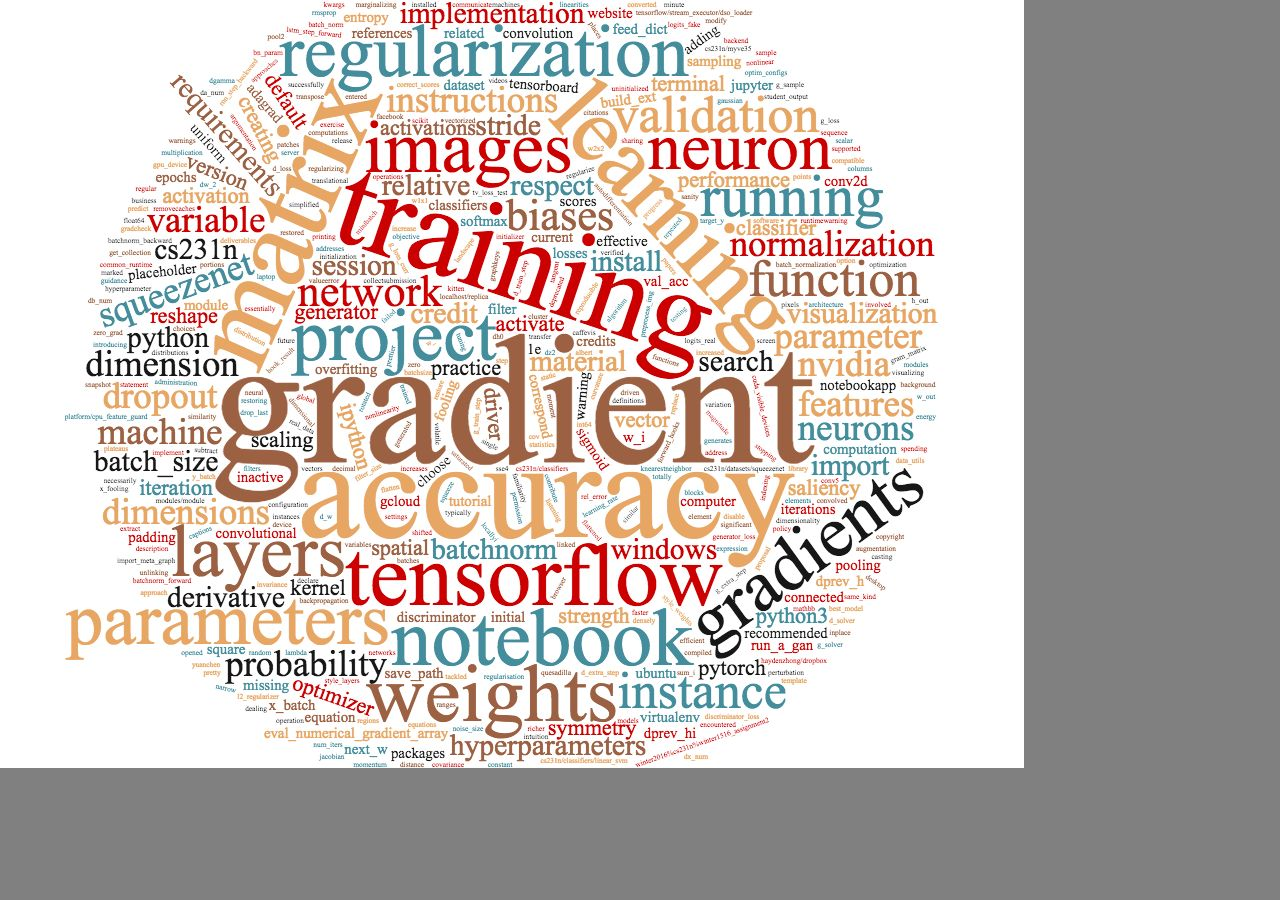
==== commit c81b242b: "Temporarily reverted to old wordclouds" ====
--- a/src/forum_archive_server/wordclouds/consolidated/index.html
+++ b/src/forum_archive_server/wordclouds/consolidated/index.html
@@ -2,9 +2,9 @@
 <html>
 <head>
 <!-- This Word Cloud was created at https://WordClouds.com -->
-<title>Word Cloud</title>
+<title>All Weeks</title>
 </head>
-<body style="margin:0">
+<body style="margin:0; background-color: #808080">
 <img alt="Word Cloud" src="wordcloud.jpg" usemap="#wordCloudMap">
 <map name="wordCloudMap">
 <area shape="rect" alt="16" href="http://mono.stanford.edu:8080/serveFaqs?req=getFaqs&keyword=w_2" coords="424,340,440,348" target="wordcloud">
